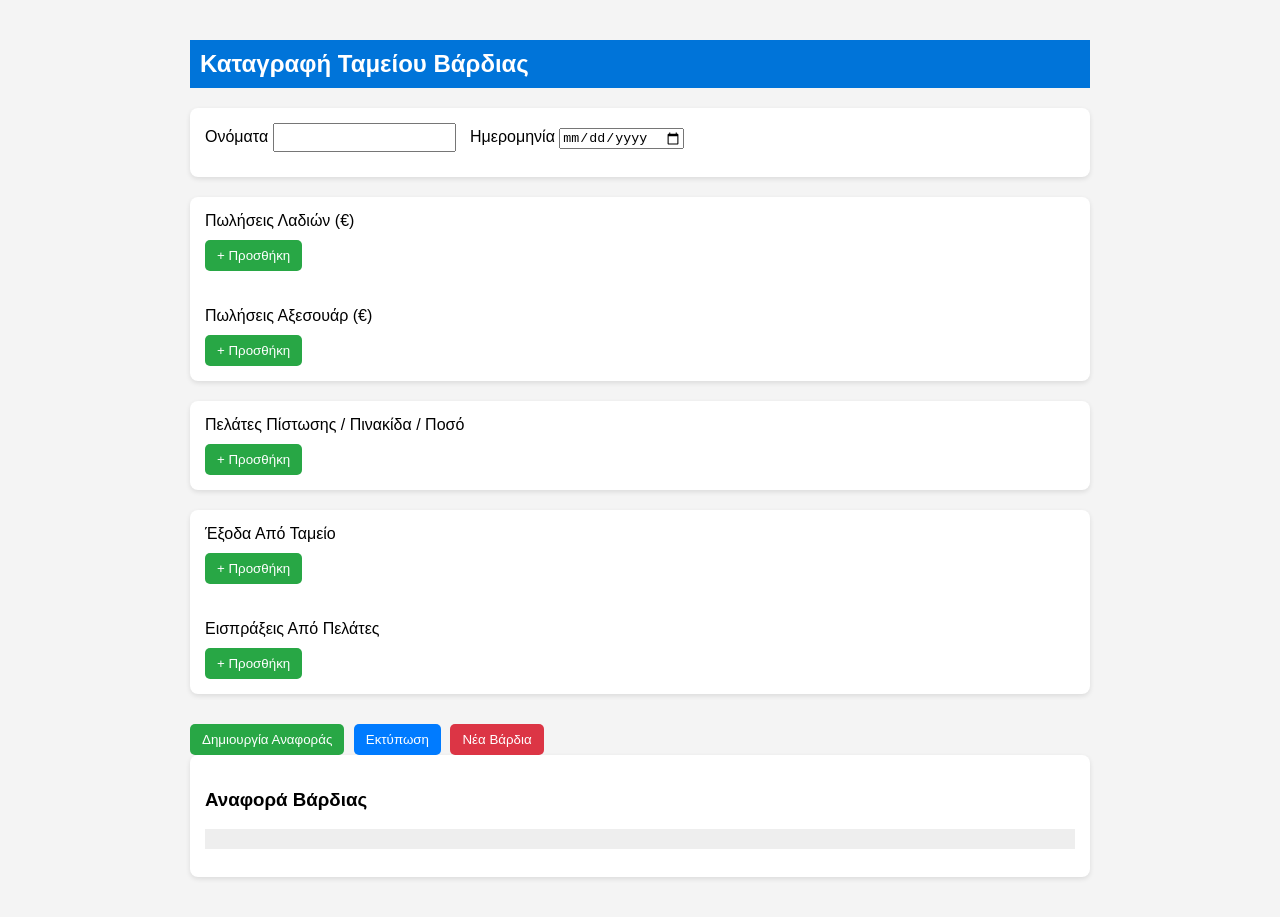
==== index.html @ 9fa8295f "Rename shift_cash_register.html to index.html" ====
<!DOCTYPE html>
<html lang="el">
<head>
  <meta charset="UTF-8">
  <title>Ταμείο Βάρδιας Βενζινάδικου</title>
  <link rel="stylesheet" href="style.css">
  <script src="script.js"></script>
</head>
<body>
  <h2>Καταγραφή Ταμείου Βάρδιας</h2>

  <div class="section">
    <label>Ονόματα</label>
    <input type="text" id="employees">
    <label>Ημερομηνία</label>
    <input type="date" id="date">
  </div>

  <div class="section">
    <label>Πωλήσεις Λαδιών (€)</label>
    <div id="oilList"></div>
    <button onclick="addItem('oilList')">+ Προσθήκη</button>
	<br><br><br>
    <label>Πωλήσεις Αξεσουάρ (€)</label>
    <div id="accessoryList"></div>
    <button onclick="addItem('accessoryList')">+ Προσθήκη</button>
  </div>

  <div class="section">
    <label>Πελάτες Πίστωσης / Πινακίδα / Ποσό</label>
    <div id="creditTripleList"></div>
    <button onclick="addCreditTriple()">+ Προσθήκη</button>
  </div>

  <div class="section">
    <label>Έξοδα Από Ταμείο</label>
    <div id="expensesList"></div>
    <button onclick="addItem('expensesList', true)">+ Προσθήκη</button>
	<br><br><br>
    <label>Εισπράξεις Από Πελάτες</label>
    <div id="collectionsList"></div>
    <button onclick="addItem('collectionsList', true)">+ Προσθήκη</button>
  </div>

  <button onclick="generateReport()">Δημιουργία Αναφοράς</button>
  <button class="print-btn" onclick="window.print()">Εκτύπωση</button>
  <button class="reset-btn" onclick="resetShift()">Νέα Βάρδια</button>

  <div class="section">
    <h3>Αναφορά Βάρδιας</h3>
    <pre id="report"></pre>
  </div>
</body>
</html>
---- style.css ----
@media print {
	  @page {
		size: A4 landscape;
		margin: 20mm;
	  }

	  body * {
		visibility: hidden;
	  }

	  #report {
		visibility: visible;
		position: absolute;
		top: 0;
		left: 0;
		width: 90%;
		padding: 0;
		margin: 0;
		text-align: left;
		font-family: Arial, sans-serif;
		font-size: 14px;
		color: black;
		white-space: pre-wrap;
		line-height: 1.4;
	  }
	}

    body {
      font-family: Arial, sans-serif;
      padding: 20px;
      max-width: 900px;
      margin: auto;
      background-color: #f4f4f4;
    }
    h2 {
      background-color: #0074D9;
      color: white;
      padding: 10px;
    }
    label, input, textarea {
      margin-bottom: 10px;
    }
    input[type="text"], input[type="number"] {
      padding: 5px;
      margin-right: 10px;
    }
    .section {
      background: white;
      padding: 15px;
      margin-bottom: 20px;
      border-radius: 8px;
      box-shadow: 0 2px 5px rgba(0,0,0,0.1);
    }
    button {
      padding: 8px 12px;
      background-color: #28a745;
      color: white;
      border: none;
      border-radius: 5px;
      cursor: pointer;
      margin-top: 10px;
      margin-right: 5px;
    }
    button:hover {
      background-color: #218838;
    }
    .inline {
      display: flex;
      gap: 10px;
      margin-bottom: 10px;
      align-items: center;
    }
    .inline button {
      background-color: #dc3545;
    }
    .inline button:hover {
      background-color: #c82333;
    }
    pre {
      background: #eee;
      padding: 10px;
      white-space: pre-wrap;
    }
    .print-btn {
      background-color: #007BFF;
    }
    .reset-btn {
      background-color: #dc3545;
    }
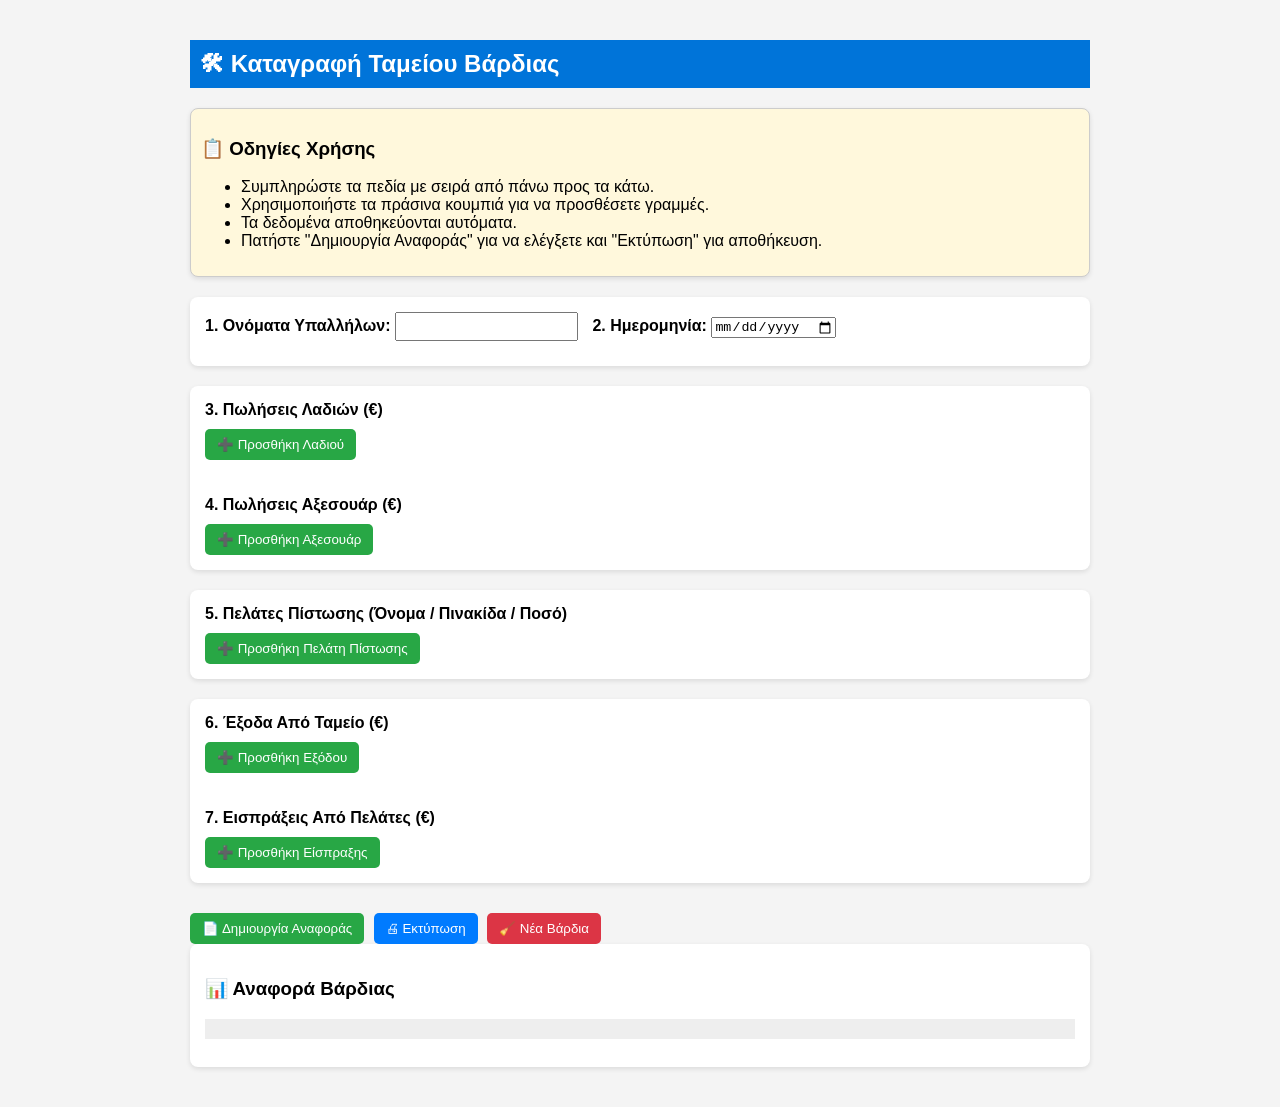
==== commit 7dd5c979: "CORRECTIONS" ====
--- a/index.html
+++ b/index.html
@@ -2,53 +2,72 @@
 <html lang="el">
 <head>
   <meta charset="UTF-8">
+  <meta name="viewport" content="width=device-width, initial-scale=1">
   <title>Ταμείο Βάρδιας Βενζινάδικου</title>
   <link rel="stylesheet" href="style.css">
-  <script src="script.js"></script>
+  <script src="script.js" defer></script>
 </head>
 <body>
-  <h2>Καταγραφή Ταμείου Βάρδιας</h2>
+  <h2>🛠 Καταγραφή Ταμείου Βάρδιας</h2>
+
+  <div class="section" style="background: #fff8dc; padding: 10px; border: 1px solid #ccc; border-radius: 8px;">
+    <h3>📋 Οδηγίες Χρήσης</h3>
+    <ul>
+      <li>Συμπληρώστε τα πεδία με σειρά από πάνω προς τα κάτω.</li>
+      <li>Χρησιμοποιήστε τα πράσινα κουμπιά για να προσθέσετε γραμμές.</li>
+      <li>Τα δεδομένα αποθηκεύονται αυτόματα.</li>
+      <li>Πατήστε "Δημιουργία Αναφοράς" για να ελέγξετε και "Εκτύπωση" για αποθήκευση.</li>
+    </ul>
+  </div>
 
   <div class="section">
-    <label>Ονόματα</label>
+    <label><strong>1. Ονόματα Υπαλλήλων:</strong></label>
     <input type="text" id="employees">
-    <label>Ημερομηνία</label>
+    <label><strong>2. Ημερομηνία:</strong></label>
     <input type="date" id="date">
   </div>
 
   <div class="section">
-    <label>Πωλήσεις Λαδιών (€)</label>
+    <label><strong>3. Πωλήσεις Λαδιών (€)</strong></label>
     <div id="oilList"></div>
-    <button onclick="addItem('oilList')">+ Προσθήκη</button>
-	<br><br><br>
-    <label>Πωλήσεις Αξεσουάρ (€)</label>
+    <button onclick="addItem('oilList'); saveState();">➕ Προσθήκη Λαδιού</button>
+    <br><br><br>
+    <label><strong>4. Πωλήσεις Αξεσουάρ (€)</strong></label>
     <div id="accessoryList"></div>
-    <button onclick="addItem('accessoryList')">+ Προσθήκη</button>
+    <button onclick="addItem('accessoryList'); saveState();">➕ Προσθήκη Αξεσουάρ</button>
   </div>
 
   <div class="section">
-    <label>Πελάτες Πίστωσης / Πινακίδα / Ποσό</label>
+    <label><strong>5. Πελάτες Πίστωσης (Όνομα / Πινακίδα / Ποσό)</strong></label>
     <div id="creditTripleList"></div>
-    <button onclick="addCreditTriple()">+ Προσθήκη</button>
+    <button onclick="addCreditTriple(); saveState();">➕ Προσθήκη Πελάτη Πίστωσης</button>
   </div>
 
   <div class="section">
-    <label>Έξοδα Από Ταμείο</label>
+    <label><strong>6. Έξοδα Από Ταμείο (€)</strong></label>
     <div id="expensesList"></div>
-    <button onclick="addItem('expensesList', true)">+ Προσθήκη</button>
-	<br><br><br>
-    <label>Εισπράξεις Από Πελάτες</label>
+    <button onclick="addItem('expensesList'); saveState();">➕ Προσθήκη Εξόδου</button>
+    <br><br><br>
+    <label><strong>7. Εισπράξεις Από Πελάτες (€)</strong></label>
     <div id="collectionsList"></div>
-    <button onclick="addItem('collectionsList', true)">+ Προσθήκη</button>
+    <button onclick="addItem('collectionsList'); saveState();">➕ Προσθήκη Είσπραξης</button>
   </div>
 
-  <button onclick="generateReport()">Δημιουργία Αναφοράς</button>
-  <button class="print-btn" onclick="window.print()">Εκτύπωση</button>
-  <button class="reset-btn" onclick="resetShift()">Νέα Βάρδια</button>
+  <button onclick="generateReport()">📄 Δημιουργία Αναφοράς</button>
+  <button class="print-btn" onclick="window.print()">🖨 Εκτύπωση</button>
+  <button class="reset-btn" onclick="resetShift()">🧹 Νέα Βάρδια</button>
 
   <div class="section">
-    <h3>Αναφορά Βάρδιας</h3>
+    <h3>📊 Αναφορά Βάρδιας</h3>
     <pre id="report"></pre>
   </div>
+
+  <script>
+    // Προειδοποίηση κατά την έξοδο αν δεν έχει πατηθεί "Εκτύπωση"
+    window.addEventListener("beforeunload", function (e) {
+      e.preventDefault();
+      e.returnValue = "";
+    });
+  </script>
 </body>
 </html>
--- a/style.css
+++ b/style.css
@@ -17,7 +17,7 @@
 		padding: 0;
 		margin: 0;
 		text-align: left;
-		font-family: Arial, sans-serif;
+		font-family: monospace;
 		font-size: 14px;
 		color: black;
 		white-space: pre-wrap;
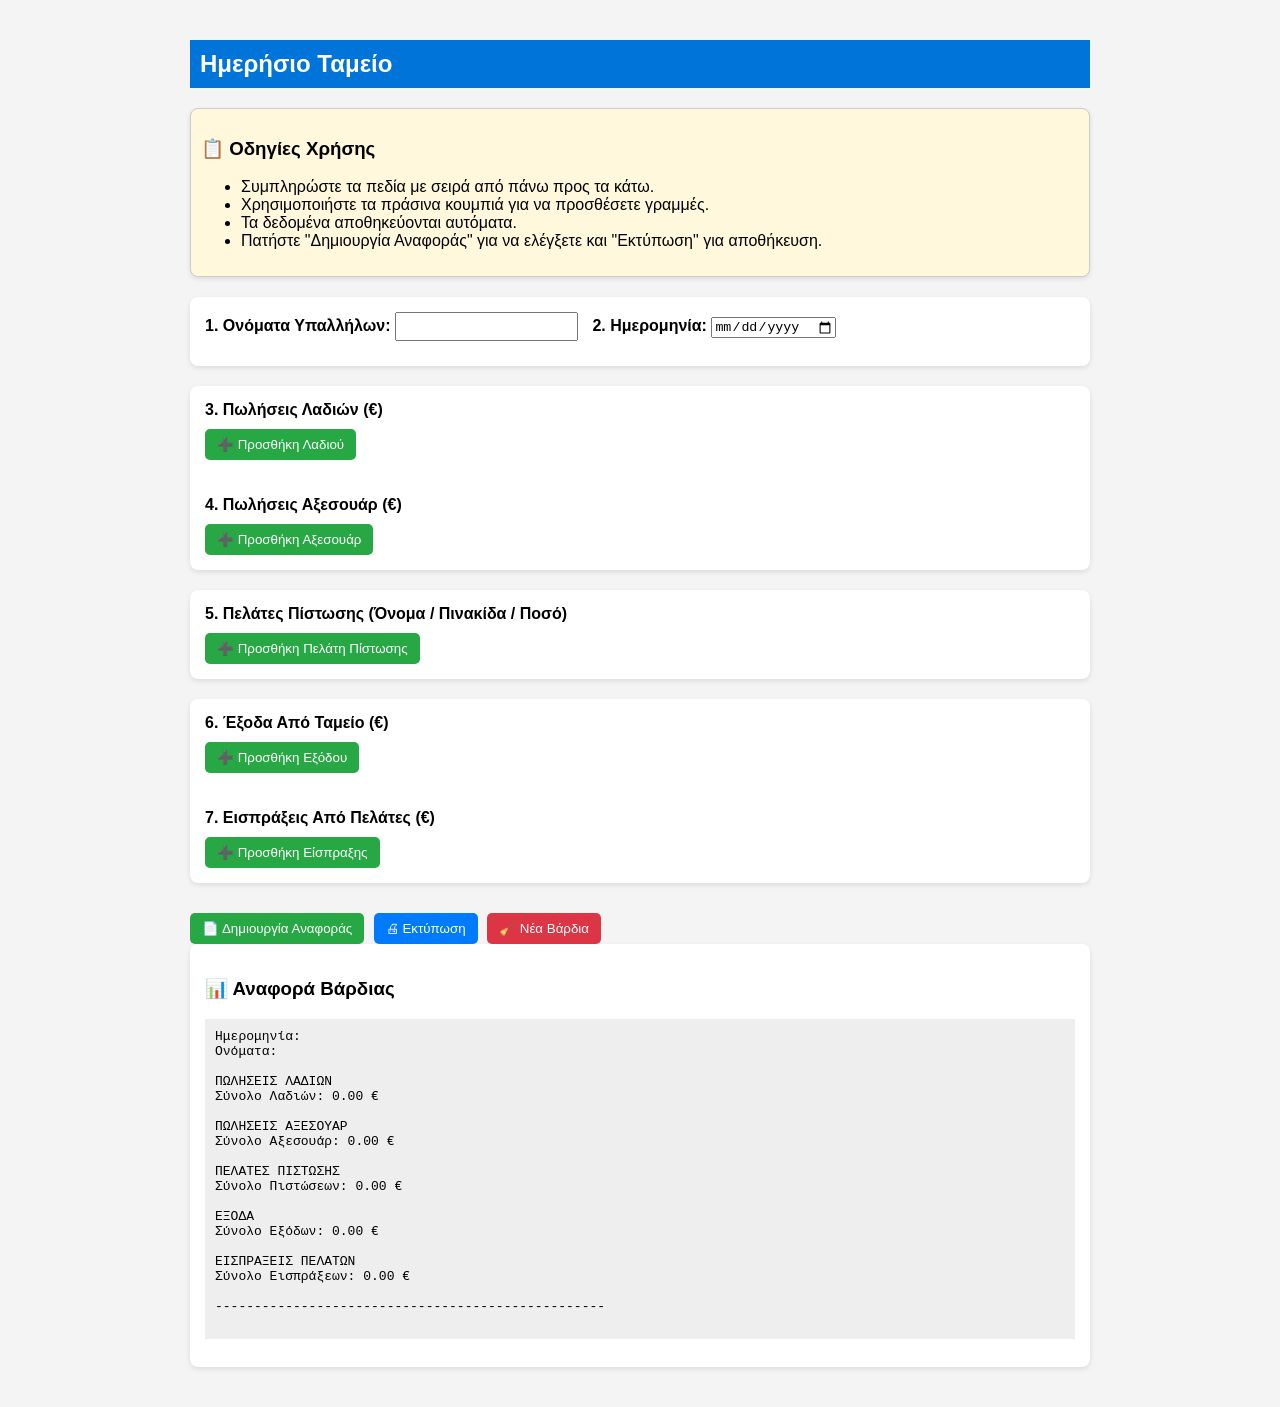
==== commit 741edad1: "auto preview" ====
--- a/index.html
+++ b/index.html
@@ -8,7 +8,7 @@
   <script src="script.js" defer></script>
 </head>
 <body>
-  <h2>🛠 Καταγραφή Ταμείου Βάρδιας</h2>
+  <h2>Ημερήσιο Ταμείο</h2>
 
   <div class="section" style="background: #fff8dc; padding: 10px; border: 1px solid #ccc; border-radius: 8px;">
     <h3>📋 Οδηγίες Χρήσης</h3>
